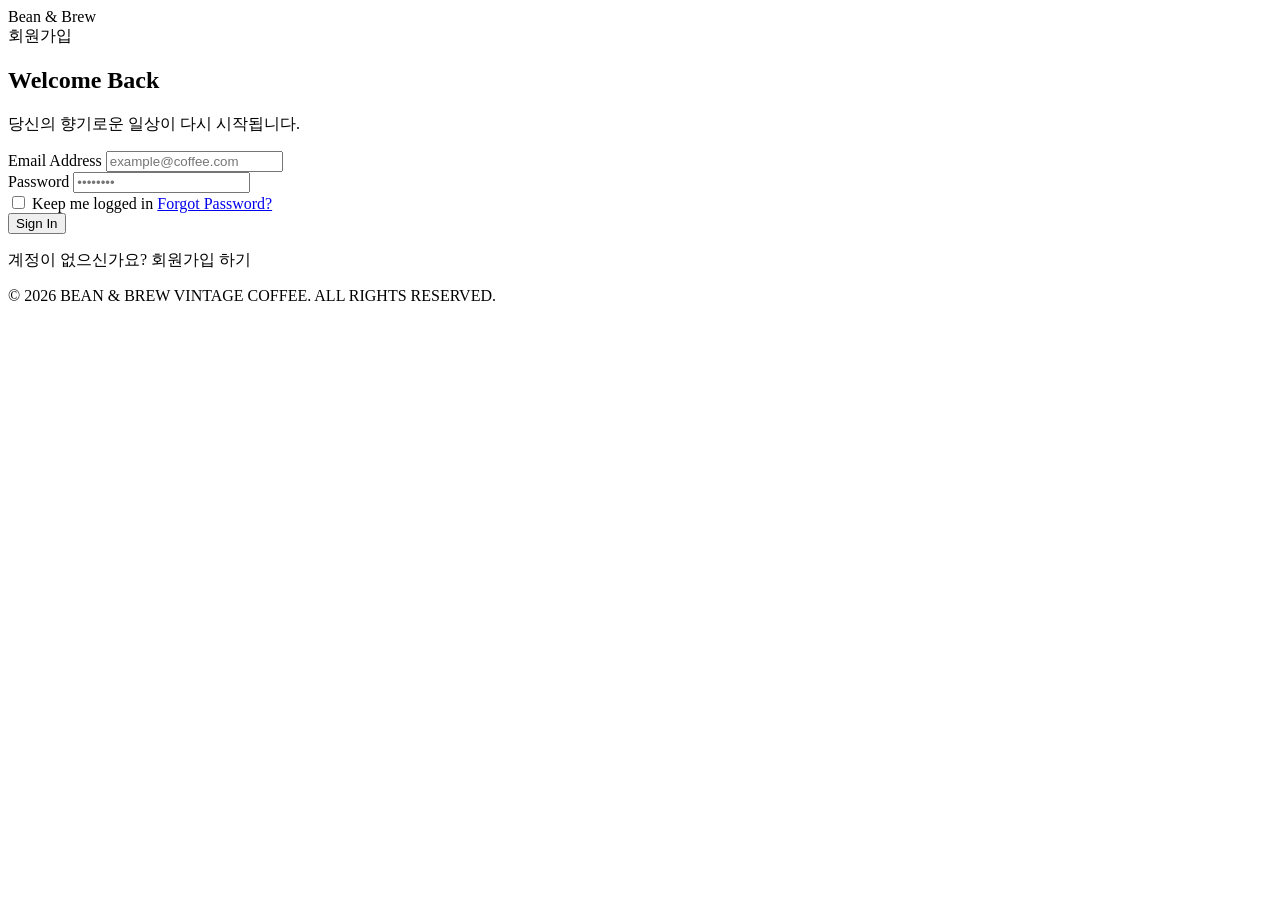
==== src/main/resources/templates/login.html @ 9ab31001 "1차 올림 시험" ====
<!DOCTYPE html>
<html lang="ko" xmlns:th="http://www.thymeleaf.org">
<head>
  <meta charset="UTF-8">
  <meta name="viewport" content="width=device-width, initial-scale=1.0">
  <title>Login | Bean & Brew</title>
  <link href="https://fonts.googleapis.com/css2?family=Nanum+Myeongjo:wght@400;700&family=Playfair+Display:ital,wght@0,700;1,700&display=swap" rel="stylesheet">
  <link rel="stylesheet" th:href="@{/css/style.css}">
</head>
<body class="auth-page">

<div class="vintage-overlay"></div>

<header>
  <a th:href="@{/}" class="logo">Bean & Brew</a>
  <div class="auth-buttons">
    <a th:href="@{/signup}" class="btn-signup">회원가입</a>
  </div>
</header>

<main class="auth-container">
  <div class="auth-card">
    <div class="auth-header">
      <h2>Welcome Back</h2>
      <p>당신의 향기로운 일상이 다시 시작됩니다.</p>
    </div>

    <form th:action="@{/login}" method="post" class="auth-form">
      <div class="input-group">
        <label for="username">Email Address</label>
        <input type="email" id="username" name="username" required placeholder="example@coffee.com">
      </div>

      <div class="input-group">
        <label for="password">Password</label>
        <input type="password" id="password" name="password" required placeholder="••••••••">
      </div>

      <div class="auth-options">
        <label class="remember-me">
          <input type="checkbox" name="remember-me"> <span>Keep me logged in</span>
        </label>
        <a href="#" class="find-pw">Forgot Password?</a>
      </div>

      <button type="submit" class="btn-auth-submit">Sign In</button>
    </form>

    <div class="auth-footer">
      <p>계정이 없으신가요? <a th:href="@{/signup}">회원가입 하기</a></p>
    </div>
  </div>
</main>

<footer>
  &copy; 2026 BEAN & BREW VINTAGE COFFEE. ALL RIGHTS RESERVED.
</footer>

</body>
</html>
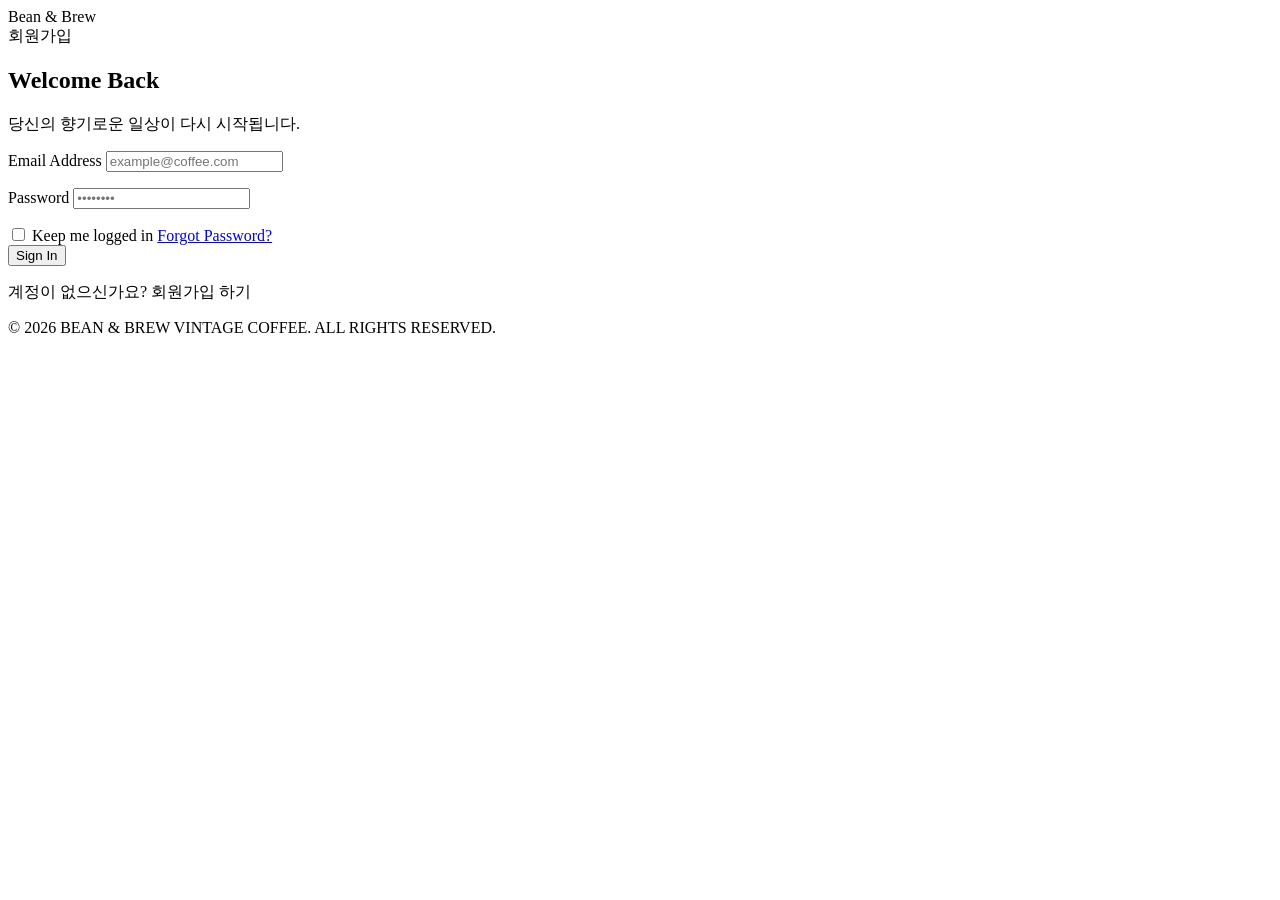
==== commit 1d661e38: "build.gradle -> implimantation validation, testImplementation security-test login.html ->globalError" ====
--- a/src/main/resources/templates/login.html
+++ b/src/main/resources/templates/login.html
@@ -25,15 +25,21 @@
       <p>당신의 향기로운 일상이 다시 시작됩니다.</p>
     </div>
 
-    <form th:action="@{/login}" method="post" class="auth-form">
+    <form th:action="@{/login}" th:object="${dto}" method="post" class="auth-form">
+      <div th:if="${#fields.hasGlobalErrors()}" class="p-3 mb-4 text-sm text-red-700 bg-red-100 rounded-lg">
+        <p th:each="err : ${#fields.globalErrors()}" th:text="${err}"></p>
+      </div>
+
       <div class="input-group">
-        <label for="username">Email Address</label>
-        <input type="email" id="username" name="username" required placeholder="example@coffee.com">
+        <label for="loginId">Email Address</label>
+        <input type="email" th:field="*{loginId}" id="loginId" name="loginId" required placeholder="example@coffee.com">
+        <p th:if="${#fields.hasErrors('loginId')}" th:errors="*{loginId}" class="text-red-500 text-xs mt-1"></p>
       </div>
 
       <div class="input-group">
         <label for="password">Password</label>
-        <input type="password" id="password" name="password" required placeholder="••••••••">
+        <input type="password" th:field="*{password}" id="password" name="password" required placeholder="••••••••">
+        <p th:if="${#fields.hasErrors('password')}" th:errors="*{password}" class="text-red-500 text-xs mt-1"></p>
       </div>
 
       <div class="auth-options">
